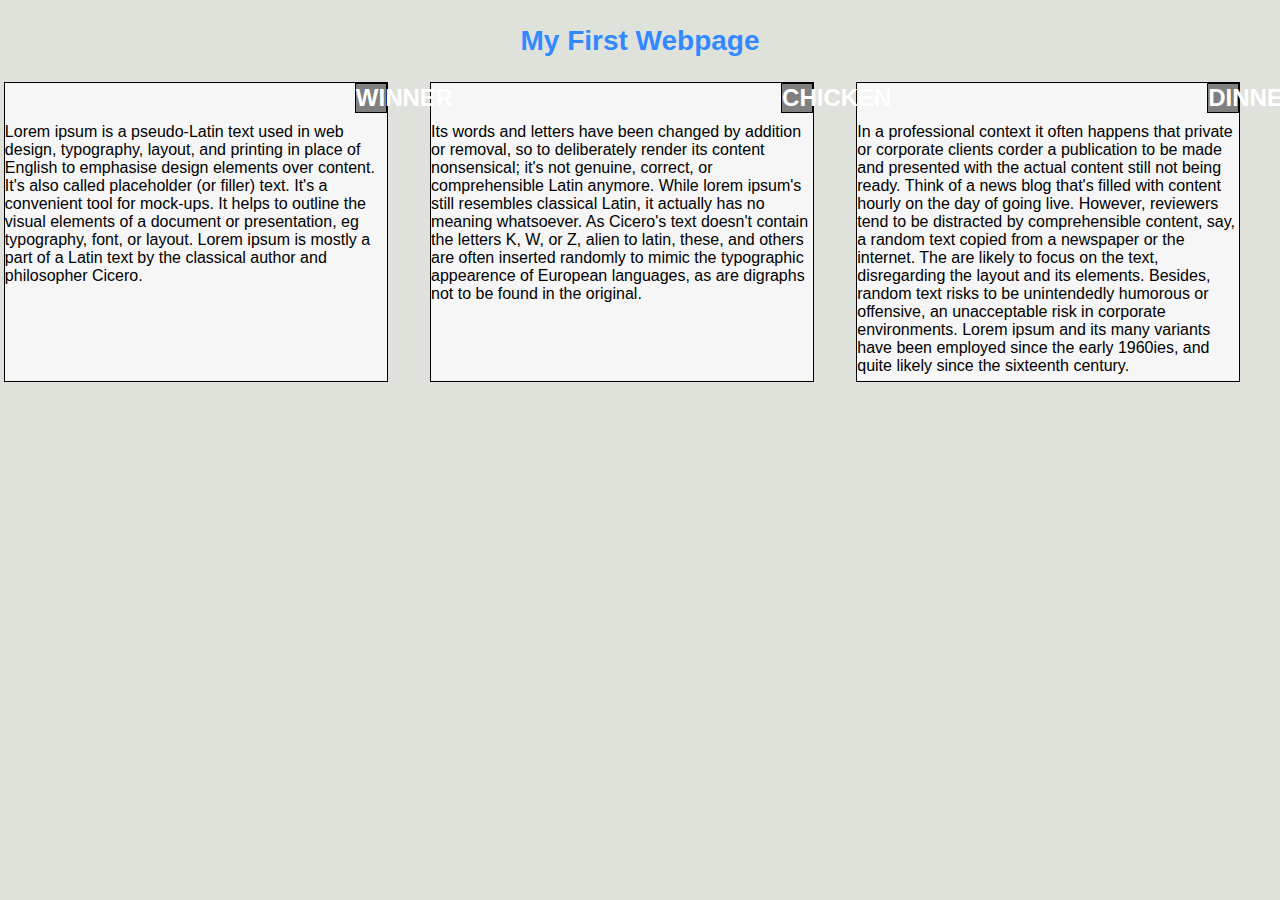
==== index.html @ 7affa2c2 "Delivery" ====
<!doctype html>
  <head>

    <meta charset="utf-8">
    <meta http-equiv="X-UA-Compatible" content="IE=edge">
    <meta name="viewport" content="width=device-width, initial-scale=1">
  	<link rel="stylesheet" href="css/styles.css">
  	<title>Test | Luis Monteiro</title>
  </head>
  	<body class="row">
  		<h1>My First Webpage</h1>
		<section class="col-lg-1 col-md-1">
			<div class="container">
			<h2>WINNER</h2>
				<p>Lorem ipsum is a pseudo-Latin text used in web design, typography, layout, and printing in place of English to emphasise design elements over content. It's also called placeholder (or filler) text. It's a convenient tool for mock-ups. It helps to outline the visual elements of a document or presentation, eg typography, font, or layout. Lorem ipsum is mostly a part of a Latin text by the classical author and philosopher Cicero.</p>
			</div>
		</section>
		<section class="col-lg-1 col-md-1">
			<div class="container">
			<h2>CHICKEN</h2>
				<p>Its words and letters have been changed by addition or removal, so to deliberately render its content nonsensical; it's not genuine, correct, or comprehensible Latin anymore. While lorem ipsum's still resembles classical Latin, it actually has no meaning whatsoever. As Cicero's text doesn't contain the letters K, W, or Z, alien to latin, these, and others are often inserted randomly to mimic the typographic appearence of European languages, as are digraphs not to be found in the original.
				</p>
			</div>
		</section>
		<section class="col-lg-1 col-md-2">
			<div class="container">
			<h2>DINNER</h2>
				<p>In a professional context it often happens that private or corporate clients corder a publication to be made and presented with the actual content still not being ready. Think of a news blog that's filled with content hourly on the day of going live. However, reviewers tend to be distracted by comprehensible content, say, a random text copied from a newspaper or the internet. The are likely to focus on the text, disregarding the layout and its elements. Besides, random text risks to be unintendedly humorous or offensive, an unacceptable risk in corporate environments. Lorem ipsum and its many variants have been employed since the early 1960ies, and quite likely since the sixteenth century.</p>
			</div>
		</section>
	</body>	
</html>
---- css/styles.css ----
* {
  box-sizing: border-box;
  margin: 0;
  padding: 0;
}
/********** Base styles**********/
body {
  font-size: 16px;
  color: #fff;
  background-color: #DFE2DB;
  font-family: 'Oxygen', sans-serif;
}

h1{
  text-align: center;
  color: #3289FF;
  font-size: 175%;
  margin-top: 25px;
  margin-bottom: 25px;

}
h2 {
  position: relative;
  top: 0;
  right: 0px;
  background: grey;
  margin-left: 350px;
  margin-bottom: 10px;
  border: 1px solid black;
  }



.container {
  position: relative;

}

  p{
    width
    margin-right: auto;
    margin-left: auto;
    color:black;
  }




}
/*
p2 {
  background-color: #DFE2DB;
  box-sizing: border-box;
  border: 1px solid gray;

}

p3 {
  background-color: #2B2B2B;
  box-sizing: border-box;
  border: 1px solid gray;
}
*/

/* Simple Responsive Framework. */
.row {
  width: 100%;
}

/********** Large devices only like Desktop**********/
  
@media (min-width: 992px) {
.col-lg-1, .col-lg-2, .col-lg-3 {
    height: 300px;
    border: 1px solid black;
    background-color: #F6F6F6;
    float: left;
 
  }
  .col-lg-1 {
    width: 30%;
    margin-left: 0.3%;
    margin-right: 3%;
  }
  .col-lg-2 {
    width: 66.6%;
  }
  .col-lg-3 {
    width: 100%;
  }

  
/********** Medium devices only like Tablet**********/
 @media (min-width: 768px) and (max-width: 991px) {
  .col-md-1, .col-md-2 {
    float: left;
    border: 1px solid black;
    background-color: #F6F6F6;
    margin-left: 15px;

  }
  .col-md-1 {
    width: 49%;
  }
  .col-md-2 {
    width: 100%;
  }
  


  

/********** Small devices only like MobilePhone**********/
@media (max-width: 767px) {
  
  body {
    background-color: #F6F6F6
    height: 432px;
  }
  
}
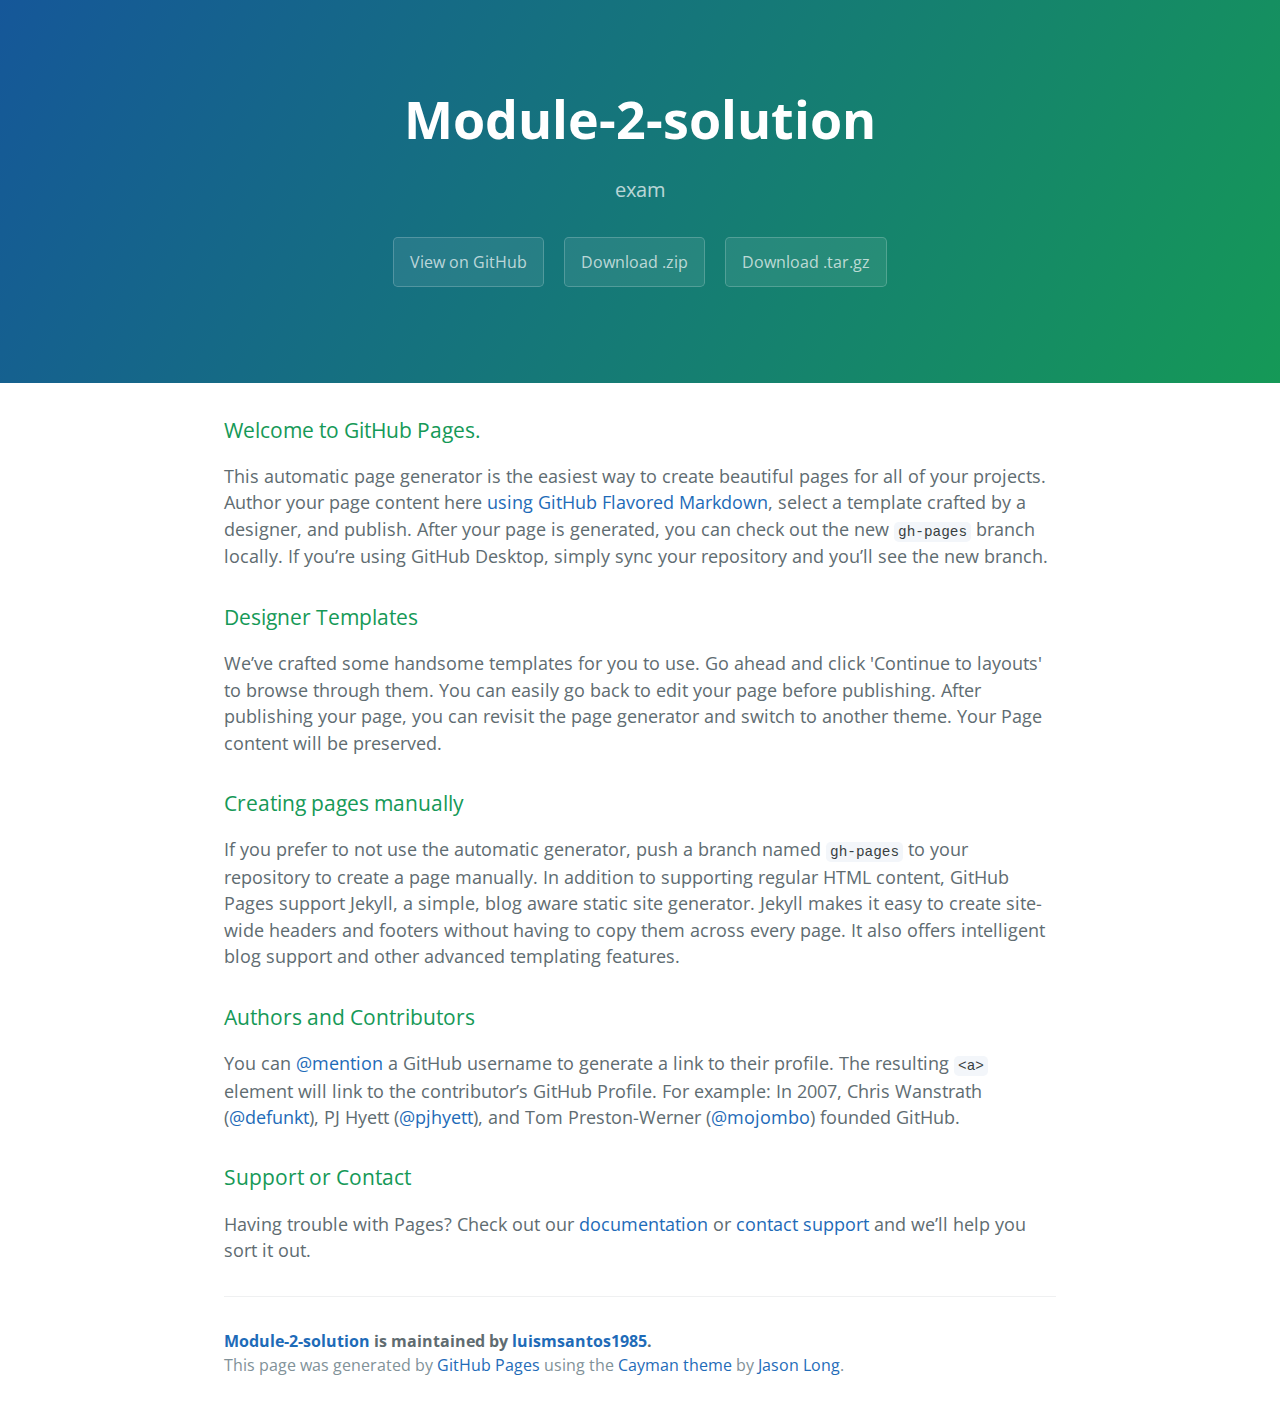
==== commit 9d8a9a34: "Create gh-pages branch via GitHub" ====
--- a/index.html
+++ b/index.html
@@ -1,32 +1,57 @@
-<!doctype html>
-  <head>
-
-    <meta charset="utf-8">
-    <meta http-equiv="X-UA-Compatible" content="IE=edge">
-    <meta name="viewport" content="width=device-width, initial-scale=1">
-  	<link rel="stylesheet" href="css/styles.css">
-  	<title>Test | Luis Monteiro</title>
-  </head>
-  	<body class="row">
-  		<h1>My First Webpage</h1>
-		<section class="col-lg-1 col-md-1">
-			<div class="container">
-			<h2>WINNER</h2>
-				<p>Lorem ipsum is a pseudo-Latin text used in web design, typography, layout, and printing in place of English to emphasise design elements over content. It's also called placeholder (or filler) text. It's a convenient tool for mock-ups. It helps to outline the visual elements of a document or presentation, eg typography, font, or layout. Lorem ipsum is mostly a part of a Latin text by the classical author and philosopher Cicero.</p>
-			</div>
-		</section>
-		<section class="col-lg-1 col-md-1">
-			<div class="container">
-			<h2>CHICKEN</h2>
-				<p>Its words and letters have been changed by addition or removal, so to deliberately render its content nonsensical; it's not genuine, correct, or comprehensible Latin anymore. While lorem ipsum's still resembles classical Latin, it actually has no meaning whatsoever. As Cicero's text doesn't contain the letters K, W, or Z, alien to latin, these, and others are often inserted randomly to mimic the typographic appearence of European languages, as are digraphs not to be found in the original.
-				</p>
-			</div>
-		</section>
-		<section class="col-lg-1 col-md-2">
-			<div class="container">
-			<h2>DINNER</h2>
-				<p>In a professional context it often happens that private or corporate clients corder a publication to be made and presented with the actual content still not being ready. Think of a news blog that's filled with content hourly on the day of going live. However, reviewers tend to be distracted by comprehensible content, say, a random text copied from a newspaper or the internet. The are likely to focus on the text, disregarding the layout and its elements. Besides, random text risks to be unintendedly humorous or offensive, an unacceptable risk in corporate environments. Lorem ipsum and its many variants have been employed since the early 1960ies, and quite likely since the sixteenth century.</p>
-			</div>
-		</section>
-	</body>	
-</html>+<!DOCTYPE html>
+<html lang="en-us">
+  <head>
+    <meta charset="UTF-8">
+    <title>Module-2-solution by luismsantos1985</title>
+    <meta name="viewport" content="width=device-width, initial-scale=1">
+    <link rel="stylesheet" type="text/css" href="stylesheets/normalize.css" media="screen">
+    <link href='https://fonts.googleapis.com/css?family=Open+Sans:400,700' rel='stylesheet' type='text/css'>
+    <link rel="stylesheet" type="text/css" href="stylesheets/stylesheet.css" media="screen">
+    <link rel="stylesheet" type="text/css" href="stylesheets/github-light.css" media="screen">
+  </head>
+  <body>
+    <section class="page-header">
+      <h1 class="project-name">Module-2-solution</h1>
+      <h2 class="project-tagline">exam</h2>
+      <a href="https://github.com/luismsantos1985/module-2-solution" class="btn">View on GitHub</a>
+      <a href="https://github.com/luismsantos1985/module-2-solution/zipball/master" class="btn">Download .zip</a>
+      <a href="https://github.com/luismsantos1985/module-2-solution/tarball/master" class="btn">Download .tar.gz</a>
+    </section>
+
+    <section class="main-content">
+      <h3>
+<a id="welcome-to-github-pages" class="anchor" href="#welcome-to-github-pages" aria-hidden="true"><span aria-hidden="true" class="octicon octicon-link"></span></a>Welcome to GitHub Pages.</h3>
+
+<p>This automatic page generator is the easiest way to create beautiful pages for all of your projects. Author your page content here <a href="https://guides.github.com/features/mastering-markdown/">using GitHub Flavored Markdown</a>, select a template crafted by a designer, and publish. After your page is generated, you can check out the new <code>gh-pages</code> branch locally. If you’re using GitHub Desktop, simply sync your repository and you’ll see the new branch.</p>
+
+<h3>
+<a id="designer-templates" class="anchor" href="#designer-templates" aria-hidden="true"><span aria-hidden="true" class="octicon octicon-link"></span></a>Designer Templates</h3>
+
+<p>We’ve crafted some handsome templates for you to use. Go ahead and click 'Continue to layouts' to browse through them. You can easily go back to edit your page before publishing. After publishing your page, you can revisit the page generator and switch to another theme. Your Page content will be preserved.</p>
+
+<h3>
+<a id="creating-pages-manually" class="anchor" href="#creating-pages-manually" aria-hidden="true"><span aria-hidden="true" class="octicon octicon-link"></span></a>Creating pages manually</h3>
+
+<p>If you prefer to not use the automatic generator, push a branch named <code>gh-pages</code> to your repository to create a page manually. In addition to supporting regular HTML content, GitHub Pages support Jekyll, a simple, blog aware static site generator. Jekyll makes it easy to create site-wide headers and footers without having to copy them across every page. It also offers intelligent blog support and other advanced templating features.</p>
+
+<h3>
+<a id="authors-and-contributors" class="anchor" href="#authors-and-contributors" aria-hidden="true"><span aria-hidden="true" class="octicon octicon-link"></span></a>Authors and Contributors</h3>
+
+<p>You can <a href="https://help.github.com/articles/basic-writing-and-formatting-syntax/#mentioning-users-and-teams" class="user-mention">@mention</a> a GitHub username to generate a link to their profile. The resulting <code>&lt;a&gt;</code> element will link to the contributor’s GitHub Profile. For example: In 2007, Chris Wanstrath (<a href="https://github.com/defunkt" class="user-mention">@defunkt</a>), PJ Hyett (<a href="https://github.com/pjhyett" class="user-mention">@pjhyett</a>), and Tom Preston-Werner (<a href="https://github.com/mojombo" class="user-mention">@mojombo</a>) founded GitHub.</p>
+
+<h3>
+<a id="support-or-contact" class="anchor" href="#support-or-contact" aria-hidden="true"><span aria-hidden="true" class="octicon octicon-link"></span></a>Support or Contact</h3>
+
+<p>Having trouble with Pages? Check out our <a href="https://help.github.com/pages">documentation</a> or <a href="https://github.com/contact">contact support</a> and we’ll help you sort it out.</p>
+
+      <footer class="site-footer">
+        <span class="site-footer-owner"><a href="https://github.com/luismsantos1985/module-2-solution">Module-2-solution</a> is maintained by <a href="https://github.com/luismsantos1985">luismsantos1985</a>.</span>
+
+        <span class="site-footer-credits">This page was generated by <a href="https://pages.github.com">GitHub Pages</a> using the <a href="https://github.com/jasonlong/cayman-theme">Cayman theme</a> by <a href="https://twitter.com/jasonlong">Jason Long</a>.</span>
+      </footer>
+
+    </section>
+
+  
+  </body>
+</html>
--- a/stylesheets/stylesheet.css
+++ b/stylesheets/stylesheet.css
@@ -0,0 +1,245 @@
+* {
+  box-sizing: border-box; }
+
+body {
+  padding: 0;
+  margin: 0;
+  font-family: "Open Sans", "Helvetica Neue", Helvetica, Arial, sans-serif;
+  font-size: 16px;
+  line-height: 1.5;
+  color: #606c71; }
+
+a {
+  color: #1e6bb8;
+  text-decoration: none; }
+  a:hover {
+    text-decoration: underline; }
+
+.btn {
+  display: inline-block;
+  margin-bottom: 1rem;
+  color: rgba(255, 255, 255, 0.7);
+  background-color: rgba(255, 255, 255, 0.08);
+  border-color: rgba(255, 255, 255, 0.2);
+  border-style: solid;
+  border-width: 1px;
+  border-radius: 0.3rem;
+  transition: color 0.2s, background-color 0.2s, border-color 0.2s; }
+  .btn + .btn {
+    margin-left: 1rem; }
+
+.btn:hover {
+  color: rgba(255, 255, 255, 0.8);
+  text-decoration: none;
+  background-color: rgba(255, 255, 255, 0.2);
+  border-color: rgba(255, 255, 255, 0.3); }
+
+@media screen and (min-width: 64em) {
+  .btn {
+    padding: 0.75rem 1rem; } }
+
+@media screen and (min-width: 42em) and (max-width: 64em) {
+  .btn {
+    padding: 0.6rem 0.9rem;
+    font-size: 0.9rem; } }
+
+@media screen and (max-width: 42em) {
+  .btn {
+    display: block;
+    width: 100%;
+    padding: 0.75rem;
+    font-size: 0.9rem; }
+    .btn + .btn {
+      margin-top: 1rem;
+      margin-left: 0; } }
+
+.page-header {
+  color: #fff;
+  text-align: center;
+  background-color: #159957;
+  background-image: linear-gradient(120deg, #155799, #159957); }
+
+@media screen and (min-width: 64em) {
+  .page-header {
+    padding: 5rem 6rem; } }
+
+@media screen and (min-width: 42em) and (max-width: 64em) {
+  .page-header {
+    padding: 3rem 4rem; } }
+
+@media screen and (max-width: 42em) {
+  .page-header {
+    padding: 2rem 1rem; } }
+
+.project-name {
+  margin-top: 0;
+  margin-bottom: 0.1rem; }
+
+@media screen and (min-width: 64em) {
+  .project-name {
+    font-size: 3.25rem; } }
+
+@media screen and (min-width: 42em) and (max-width: 64em) {
+  .project-name {
+    font-size: 2.25rem; } }
+
+@media screen and (max-width: 42em) {
+  .project-name {
+    font-size: 1.75rem; } }
+
+.project-tagline {
+  margin-bottom: 2rem;
+  font-weight: normal;
+  opacity: 0.7; }
+
+@media screen and (min-width: 64em) {
+  .project-tagline {
+    font-size: 1.25rem; } }
+
+@media screen and (min-width: 42em) and (max-width: 64em) {
+  .project-tagline {
+    font-size: 1.15rem; } }
+
+@media screen and (max-width: 42em) {
+  .project-tagline {
+    font-size: 1rem; } }
+
+.main-content :first-child {
+  margin-top: 0; }
+.main-content img {
+  max-width: 100%; }
+.main-content h1, .main-content h2, .main-content h3, .main-content h4, .main-content h5, .main-content h6 {
+  margin-top: 2rem;
+  margin-bottom: 1rem;
+  font-weight: normal;
+  color: #159957; }
+.main-content p {
+  margin-bottom: 1em; }
+.main-content code {
+  padding: 2px 4px;
+  font-family: Consolas, "Liberation Mono", Menlo, Courier, monospace;
+  font-size: 0.9rem;
+  color: #383e41;
+  background-color: #f3f6fa;
+  border-radius: 0.3rem; }
+.main-content pre {
+  padding: 0.8rem;
+  margin-top: 0;
+  margin-bottom: 1rem;
+  font: 1rem Consolas, "Liberation Mono", Menlo, Courier, monospace;
+  color: #567482;
+  word-wrap: normal;
+  background-color: #f3f6fa;
+  border: solid 1px #dce6f0;
+  border-radius: 0.3rem; }
+  .main-content pre > code {
+    padding: 0;
+    margin: 0;
+    font-size: 0.9rem;
+    color: #567482;
+    word-break: normal;
+    white-space: pre;
+    background: transparent;
+    border: 0; }
+.main-content .highlight {
+  margin-bottom: 1rem; }
+  .main-content .highlight pre {
+    margin-bottom: 0;
+    word-break: normal; }
+.main-content .highlight pre, .main-content pre {
+  padding: 0.8rem;
+  overflow: auto;
+  font-size: 0.9rem;
+  line-height: 1.45;
+  border-radius: 0.3rem; }
+.main-content pre code, .main-content pre tt {
+  display: inline;
+  max-width: initial;
+  padding: 0;
+  margin: 0;
+  overflow: initial;
+  line-height: inherit;
+  word-wrap: normal;
+  background-color: transparent;
+  border: 0; }
+  .main-content pre code:before, .main-content pre code:after, .main-content pre tt:before, .main-content pre tt:after {
+    content: normal; }
+.main-content ul, .main-content ol {
+  margin-top: 0; }
+.main-content blockquote {
+  padding: 0 1rem;
+  margin-left: 0;
+  color: #819198;
+  border-left: 0.3rem solid #dce6f0; }
+  .main-content blockquote > :first-child {
+    margin-top: 0; }
+  .main-content blockquote > :last-child {
+    margin-bottom: 0; }
+.main-content table {
+  display: block;
+  width: 100%;
+  overflow: auto;
+  word-break: normal;
+  word-break: keep-all; }
+  .main-content table th {
+    font-weight: bold; }
+  .main-content table th, .main-content table td {
+    padding: 0.5rem 1rem;
+    border: 1px solid #e9ebec; }
+.main-content dl {
+  padding: 0; }
+  .main-content dl dt {
+    padding: 0;
+    margin-top: 1rem;
+    font-size: 1rem;
+    font-weight: bold; }
+  .main-content dl dd {
+    padding: 0;
+    margin-bottom: 1rem; }
+.main-content hr {
+  height: 2px;
+  padding: 0;
+  margin: 1rem 0;
+  background-color: #eff0f1;
+  border: 0; }
+
+@media screen and (min-width: 64em) {
+  .main-content {
+    max-width: 64rem;
+    padding: 2rem 6rem;
+    margin: 0 auto;
+    font-size: 1.1rem; } }
+
+@media screen and (min-width: 42em) and (max-width: 64em) {
+  .main-content {
+    padding: 2rem 4rem;
+    font-size: 1.1rem; } }
+
+@media screen and (max-width: 42em) {
+  .main-content {
+    padding: 2rem 1rem;
+    font-size: 1rem; } }
+
+.site-footer {
+  padding-top: 2rem;
+  margin-top: 2rem;
+  border-top: solid 1px #eff0f1; }
+
+.site-footer-owner {
+  display: block;
+  font-weight: bold; }
+
+.site-footer-credits {
+  color: #819198; }
+
+@media screen and (min-width: 64em) {
+  .site-footer {
+    font-size: 1rem; } }
+
+@media screen and (min-width: 42em) and (max-width: 64em) {
+  .site-footer {
+    font-size: 1rem; } }
+
+@media screen and (max-width: 42em) {
+  .site-footer {
+    font-size: 0.9rem; } }
--- a/stylesheets/github-light.css
+++ b/stylesheets/github-light.css
@@ -0,0 +1,116 @@
+/*
+   Copyright 2014 GitHub Inc.
+
+   Licensed under the Apache License, Version 2.0 (the "License");
+   you may not use this file except in compliance with the License.
+   You may obtain a copy of the License at
+
+       http://www.apache.org/licenses/LICENSE-2.0
+
+   Unless required by applicable law or agreed to in writing, software
+   distributed under the License is distributed on an "AS IS" BASIS,
+   WITHOUT WARRANTIES OR CONDITIONS OF ANY KIND, either express or implied.
+   See the License for the specific language governing permissions and
+   limitations under the License.
+
+*/
+
+.pl-c /* comment */ {
+  color: #969896;
+}
+
+.pl-c1      /* constant, markup.raw, meta.diff.header, meta.module-reference, meta.property-name, support, support.constant, support.variable, variable.other.constant */,
+.pl-s .pl-v /* string variable */ {
+  color: #0086b3;
+}
+
+.pl-e  /* entity */,
+.pl-en /* entity.name */ {
+  color: #795da3;
+}
+
+.pl-s .pl-s1 /* string source */,
+.pl-smi      /* storage.modifier.import, storage.modifier.package, storage.type.java, variable.other, variable.parameter.function */ {
+  color: #333;
+}
+
+.pl-ent /* entity.name.tag */ {
+  color: #63a35c;
+}
+
+.pl-k /* keyword, storage, storage.type */ {
+  color: #a71d5d;
+}
+
+.pl-pds              /* punctuation.definition.string, string.regexp.character-class */,
+.pl-s                /* string */,
+.pl-s .pl-pse .pl-s1 /* string punctuation.section.embedded source */,
+.pl-sr               /* string.regexp */,
+.pl-sr .pl-cce       /* string.regexp constant.character.escape */,
+.pl-sr .pl-sra       /* string.regexp string.regexp.arbitrary-repitition */,
+.pl-sr .pl-sre       /* string.regexp source.ruby.embedded */ {
+  color: #183691;
+}
+
+.pl-v /* variable */ {
+  color: #ed6a43;
+}
+
+.pl-id /* invalid.deprecated */ {
+  color: #b52a1d;
+}
+
+.pl-ii /* invalid.illegal */ {
+  background-color: #b52a1d;
+  color: #f8f8f8;
+}
+
+.pl-sr .pl-cce /* string.regexp constant.character.escape */ {
+  color: #63a35c;
+  font-weight: bold;
+}
+
+.pl-ml /* markup.list */ {
+  color: #693a17;
+}
+
+.pl-mh        /* markup.heading */,
+.pl-mh .pl-en /* markup.heading entity.name */,
+.pl-ms        /* meta.separator */ {
+  color: #1d3e81;
+  font-weight: bold;
+}
+
+.pl-mq /* markup.quote */ {
+  color: #008080;
+}
+
+.pl-mi /* markup.italic */ {
+  color: #333;
+  font-style: italic;
+}
+
+.pl-mb /* markup.bold */ {
+  color: #333;
+  font-weight: bold;
+}
+
+.pl-md /* markup.deleted, meta.diff.header.from-file */ {
+  background-color: #ffecec;
+  color: #bd2c00;
+}
+
+.pl-mi1 /* markup.inserted, meta.diff.header.to-file */ {
+  background-color: #eaffea;
+  color: #55a532;
+}
+
+.pl-mdr /* meta.diff.range */ {
+  color: #795da3;
+  font-weight: bold;
+}
+
+.pl-mo /* meta.output */ {
+  color: #1d3e81;
+}
+
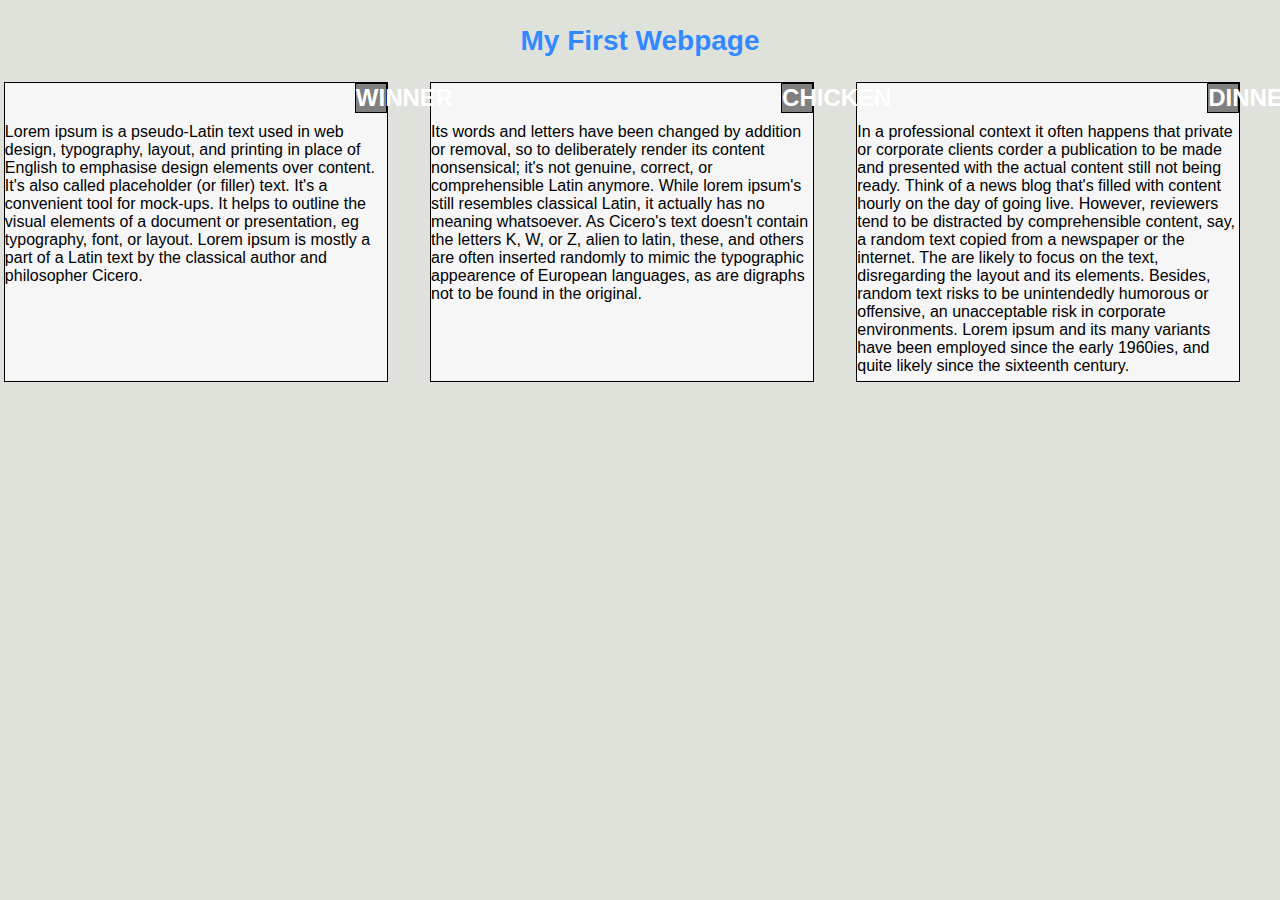
==== commit ddf8396c: "Week2" ====
--- a/index.html
+++ b/index.html
@@ -1,57 +1,32 @@
-<!DOCTYPE html>
-<html lang="en-us">
+<!doctype html>
   <head>
-    <meta charset="UTF-8">
-    <title>Module-2-solution by luismsantos1985</title>
+
+    <meta charset="utf-8">
+    <meta http-equiv="X-UA-Compatible" content="IE=edge">
     <meta name="viewport" content="width=device-width, initial-scale=1">
-    <link rel="stylesheet" type="text/css" href="stylesheets/normalize.css" media="screen">
-    <link href='https://fonts.googleapis.com/css?family=Open+Sans:400,700' rel='stylesheet' type='text/css'>
-    <link rel="stylesheet" type="text/css" href="stylesheets/stylesheet.css" media="screen">
-    <link rel="stylesheet" type="text/css" href="stylesheets/github-light.css" media="screen">
+  	<link rel="stylesheet" href="css/styles.css">
+  	<title>Test | Luis Monteiro</title>
   </head>
-  <body>
-    <section class="page-header">
-      <h1 class="project-name">Module-2-solution</h1>
-      <h2 class="project-tagline">exam</h2>
-      <a href="https://github.com/luismsantos1985/module-2-solution" class="btn">View on GitHub</a>
-      <a href="https://github.com/luismsantos1985/module-2-solution/zipball/master" class="btn">Download .zip</a>
-      <a href="https://github.com/luismsantos1985/module-2-solution/tarball/master" class="btn">Download .tar.gz</a>
-    </section>
-
-    <section class="main-content">
-      <h3>
-<a id="welcome-to-github-pages" class="anchor" href="#welcome-to-github-pages" aria-hidden="true"><span aria-hidden="true" class="octicon octicon-link"></span></a>Welcome to GitHub Pages.</h3>
-
-<p>This automatic page generator is the easiest way to create beautiful pages for all of your projects. Author your page content here <a href="https://guides.github.com/features/mastering-markdown/">using GitHub Flavored Markdown</a>, select a template crafted by a designer, and publish. After your page is generated, you can check out the new <code>gh-pages</code> branch locally. If you’re using GitHub Desktop, simply sync your repository and you’ll see the new branch.</p>
-
-<h3>
-<a id="designer-templates" class="anchor" href="#designer-templates" aria-hidden="true"><span aria-hidden="true" class="octicon octicon-link"></span></a>Designer Templates</h3>
-
-<p>We’ve crafted some handsome templates for you to use. Go ahead and click 'Continue to layouts' to browse through them. You can easily go back to edit your page before publishing. After publishing your page, you can revisit the page generator and switch to another theme. Your Page content will be preserved.</p>
-
-<h3>
-<a id="creating-pages-manually" class="anchor" href="#creating-pages-manually" aria-hidden="true"><span aria-hidden="true" class="octicon octicon-link"></span></a>Creating pages manually</h3>
-
-<p>If you prefer to not use the automatic generator, push a branch named <code>gh-pages</code> to your repository to create a page manually. In addition to supporting regular HTML content, GitHub Pages support Jekyll, a simple, blog aware static site generator. Jekyll makes it easy to create site-wide headers and footers without having to copy them across every page. It also offers intelligent blog support and other advanced templating features.</p>
-
-<h3>
-<a id="authors-and-contributors" class="anchor" href="#authors-and-contributors" aria-hidden="true"><span aria-hidden="true" class="octicon octicon-link"></span></a>Authors and Contributors</h3>
-
-<p>You can <a href="https://help.github.com/articles/basic-writing-and-formatting-syntax/#mentioning-users-and-teams" class="user-mention">@mention</a> a GitHub username to generate a link to their profile. The resulting <code>&lt;a&gt;</code> element will link to the contributor’s GitHub Profile. For example: In 2007, Chris Wanstrath (<a href="https://github.com/defunkt" class="user-mention">@defunkt</a>), PJ Hyett (<a href="https://github.com/pjhyett" class="user-mention">@pjhyett</a>), and Tom Preston-Werner (<a href="https://github.com/mojombo" class="user-mention">@mojombo</a>) founded GitHub.</p>
-
-<h3>
-<a id="support-or-contact" class="anchor" href="#support-or-contact" aria-hidden="true"><span aria-hidden="true" class="octicon octicon-link"></span></a>Support or Contact</h3>
-
-<p>Having trouble with Pages? Check out our <a href="https://help.github.com/pages">documentation</a> or <a href="https://github.com/contact">contact support</a> and we’ll help you sort it out.</p>
-
-      <footer class="site-footer">
-        <span class="site-footer-owner"><a href="https://github.com/luismsantos1985/module-2-solution">Module-2-solution</a> is maintained by <a href="https://github.com/luismsantos1985">luismsantos1985</a>.</span>
-
-        <span class="site-footer-credits">This page was generated by <a href="https://pages.github.com">GitHub Pages</a> using the <a href="https://github.com/jasonlong/cayman-theme">Cayman theme</a> by <a href="https://twitter.com/jasonlong">Jason Long</a>.</span>
-      </footer>
-
-    </section>
-
-  
-  </body>
-</html>
+  	<body class="row">
+  		<h1>My First Webpage</h1>
+		<section class="col-lg-1 col-md-1">
+			<div class="container">
+			<h2>WINNER</h2>
+				<p>Lorem ipsum is a pseudo-Latin text used in web design, typography, layout, and printing in place of English to emphasise design elements over content. It's also called placeholder (or filler) text. It's a convenient tool for mock-ups. It helps to outline the visual elements of a document or presentation, eg typography, font, or layout. Lorem ipsum is mostly a part of a Latin text by the classical author and philosopher Cicero.</p>
+			</div>
+		</section>
+		<section class="col-lg-1 col-md-1">
+			<div class="container">
+			<h2>CHICKEN</h2>
+				<p>Its words and letters have been changed by addition or removal, so to deliberately render its content nonsensical; it's not genuine, correct, or comprehensible Latin anymore. While lorem ipsum's still resembles classical Latin, it actually has no meaning whatsoever. As Cicero's text doesn't contain the letters K, W, or Z, alien to latin, these, and others are often inserted randomly to mimic the typographic appearence of European languages, as are digraphs not to be found in the original.
+				</p>
+			</div>
+		</section>
+		<section class="col-lg-1 col-md-2">
+			<div class="container">
+			<h2>DINNER</h2>
+				<p>In a professional context it often happens that private or corporate clients corder a publication to be made and presented with the actual content still not being ready. Think of a news blog that's filled with content hourly on the day of going live. However, reviewers tend to be distracted by comprehensible content, say, a random text copied from a newspaper or the internet. The are likely to focus on the text, disregarding the layout and its elements. Besides, random text risks to be unintendedly humorous or offensive, an unacceptable risk in corporate environments. Lorem ipsum and its many variants have been employed since the early 1960ies, and quite likely since the sixteenth century.</p>
+			</div>
+		</section>
+	</body>	
+</html>--- a/css/styles.css
+++ b/css/styles.css
@@ -0,0 +1,121 @@
+* {
+  box-sizing: border-box;
+  margin: 0;
+  padding: 0;
+}
+/********** Base styles**********/
+body {
+  font-size: 16px;
+  color: #fff;
+  background-color: #DFE2DB;
+  font-family: 'Oxygen', sans-serif;
+}
+
+h1{
+  text-align: center;
+  color: #3289FF;
+  font-size: 175%;
+  margin-top: 25px;
+  margin-bottom: 25px;
+
+}
+h2 {
+  position: relative;
+  top: 0;
+  right: 0px;
+  background: grey;
+  margin-left: 350px;
+  margin-bottom: 10px;
+  border: 1px solid black;
+  }
+
+
+
+.container {
+  position: relative;
+
+}
+
+  p{
+    width
+    margin-right: auto;
+    margin-left: auto;
+    color:black;
+  }
+
+
+
+
+}
+/*
+p2 {
+  background-color: #DFE2DB;
+  box-sizing: border-box;
+  border: 1px solid gray;
+
+}
+
+p3 {
+  background-color: #2B2B2B;
+  box-sizing: border-box;
+  border: 1px solid gray;
+}
+*/
+
+/* Simple Responsive Framework. */
+.row {
+  width: 100%;
+}
+
+/********** Large devices only like Desktop**********/
+  
+@media (min-width: 992px) {
+.col-lg-1, .col-lg-2, .col-lg-3 {
+    height: 300px;
+    border: 1px solid black;
+    background-color: #F6F6F6;
+    float: left;
+ 
+  }
+  .col-lg-1 {
+    width: 30%;
+    margin-left: 0.3%;
+    margin-right: 3%;
+  }
+  .col-lg-2 {
+    width: 66.6%;
+  }
+  .col-lg-3 {
+    width: 100%;
+  }
+
+  
+/********** Medium devices only like Tablet**********/
+ @media (min-width: 768px) and (max-width: 991px) {
+  .col-md-1, .col-md-2 {
+    float: left;
+    border: 1px solid black;
+    background-color: #F6F6F6;
+    margin-left: 15px;
+
+  }
+  .col-md-1 {
+    width: 49%;
+  }
+  .col-md-2 {
+    width: 100%;
+  }
+  
+
+
+  
+
+/********** Small devices only like MobilePhone**********/
+@media (max-width: 767px) {
+  
+  body {
+    background-color: #F6F6F6
+    height: 432px;
+  }
+  
+}